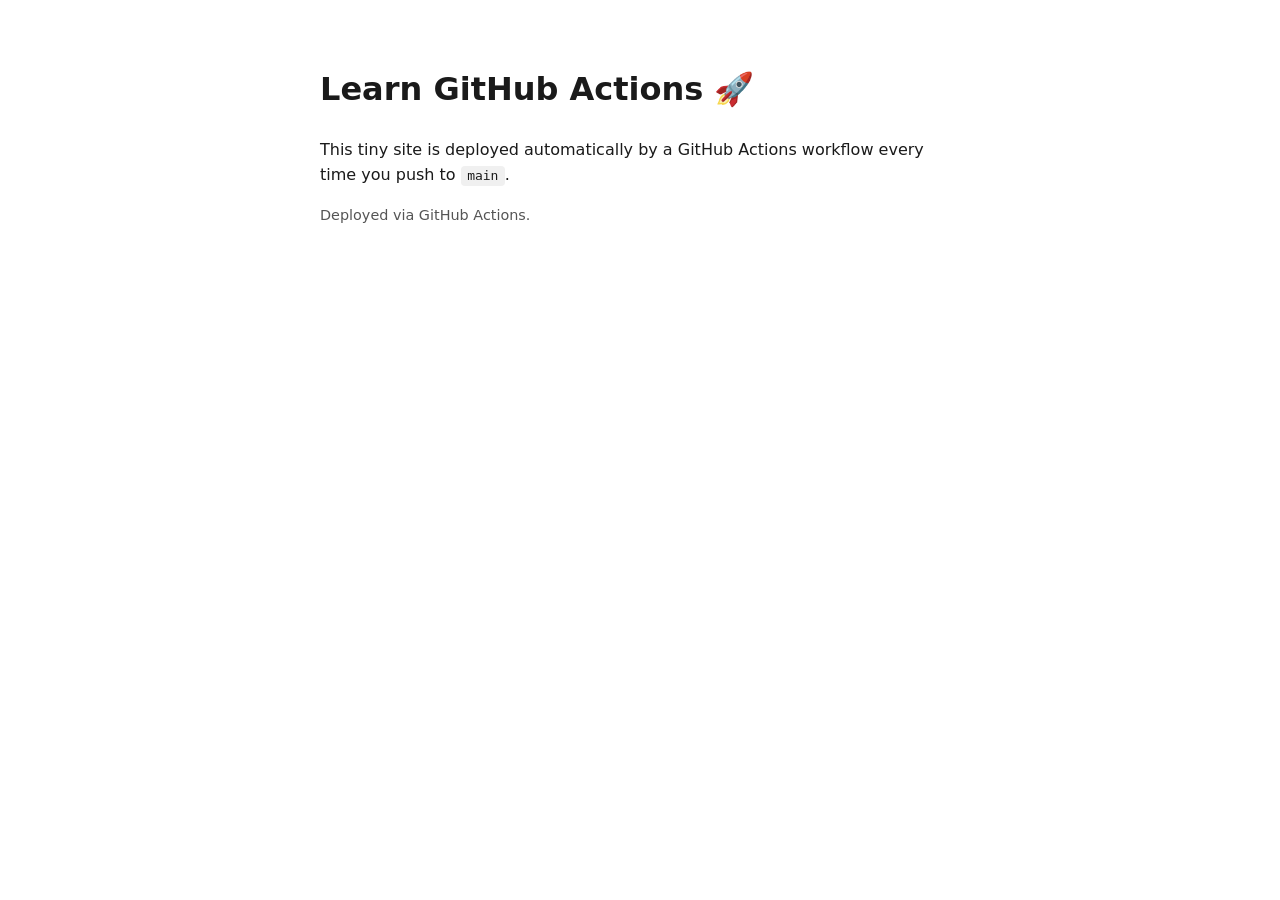
==== index.html @ a047af28 "Initial HTML website" ====
<!DOCTYPE html>
<html lang="en">
<head>
  <meta charset="UTF-8" />
  <meta name="viewport" content="width=device-width, initial-scale=1.0" />
  <title>Learn GitHub Actions</title>
  <link rel="stylesheet" href="style.css" />
</head>
<body>
  <main>
    <h1>Learn GitHub Actions 🚀</h1>
    <p>This tiny site is deployed automatically by a GitHub Actions workflow every time you push to <code>main</code>.</p>
    <p id="build-info">Deployed via GitHub Actions.</p>
  </main>
</body>
</html>
---- style.css ----
body {
  font-family: system-ui, sans-serif;
  max-width: 640px;
  margin: 4rem auto;
  padding: 0 1.5rem;
  line-height: 1.6;
  color: #1a1a1a;
}

h1 {
  font-size: 2rem;
}

code {
  background: #f0f0f0;
  padding: 0.15rem 0.4rem;
  border-radius: 4px;
}

#build-info {
  color: #555;
  font-size: 0.9rem;
}
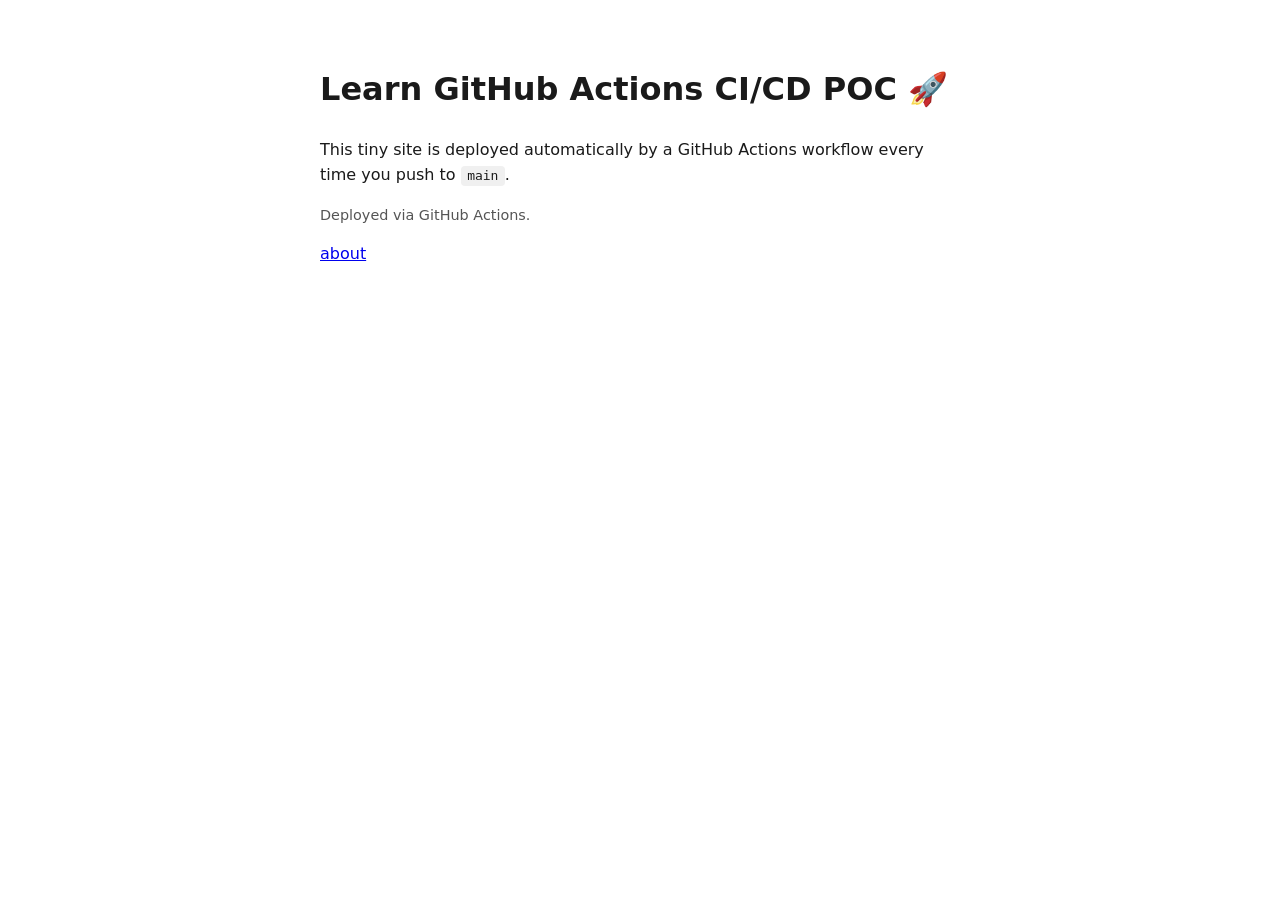
==== commit eea4c2ce: "Update home page title and added about page" ====
--- a/index.html
+++ b/index.html
@@ -8,9 +8,10 @@
 </head>
 <body>
   <main>
-    <h1>Learn GitHub Actions 🚀</h1>
+    <h1>Learn GitHub Actions CI/CD POC 🚀</h1>
     <p>This tiny site is deployed automatically by a GitHub Actions workflow every time you push to <code>main</code>.</p>
     <p id="build-info">Deployed via GitHub Actions.</p>
+    <a href="about.html">about</a>
   </main>
 </body>
 </html>
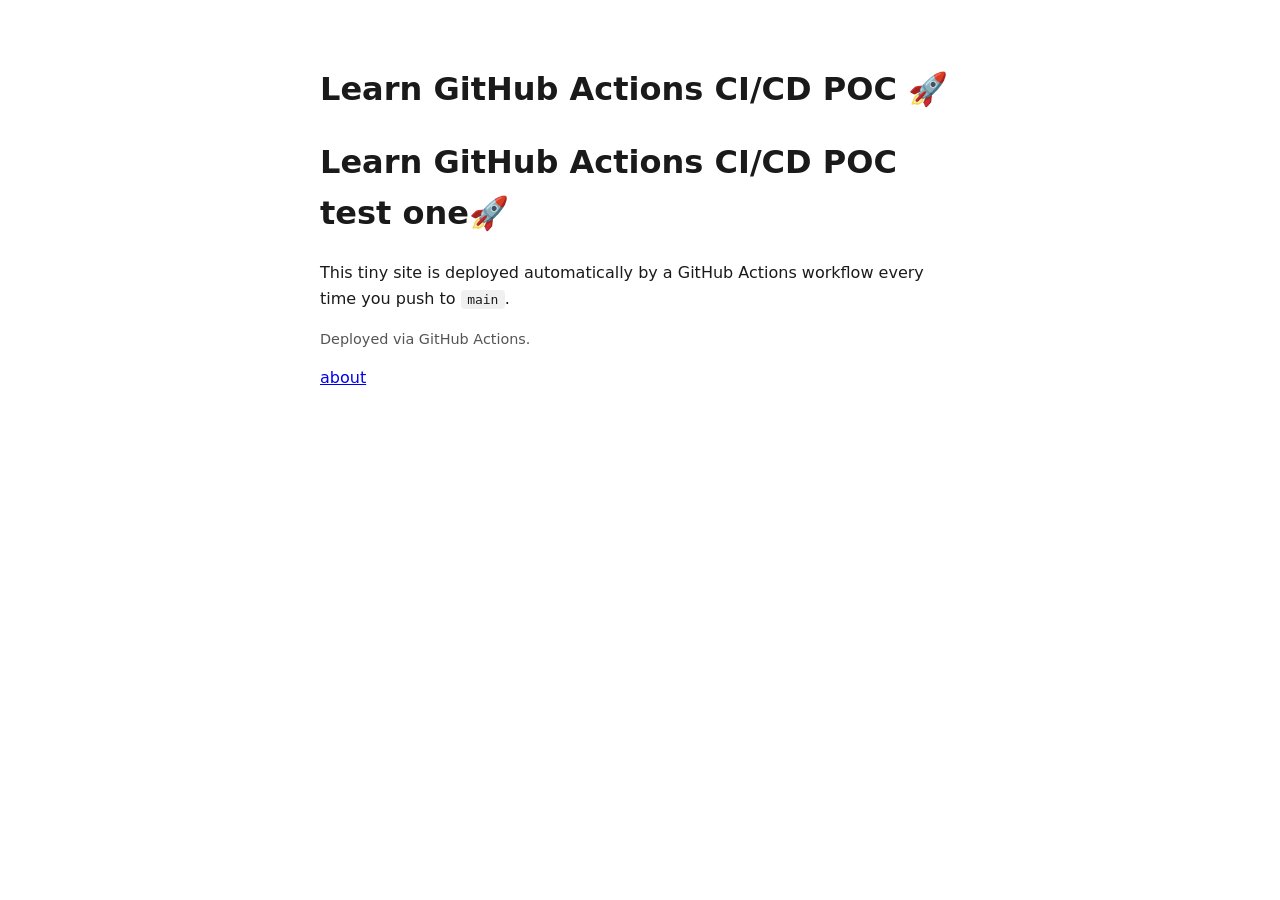
==== commit 4723b426: "added another title in the index html page" ====
--- a/index.html
+++ b/index.html
@@ -9,6 +9,7 @@
 <body>
   <main>
     <h1>Learn GitHub Actions CI/CD POC 🚀</h1>
+    <h1>Learn GitHub Actions CI/CD POC test one🚀</h1>
     <p>This tiny site is deployed automatically by a GitHub Actions workflow every time you push to <code>main</code>.</p>
     <p id="build-info">Deployed via GitHub Actions.</p>
     <a href="about.html">about</a>
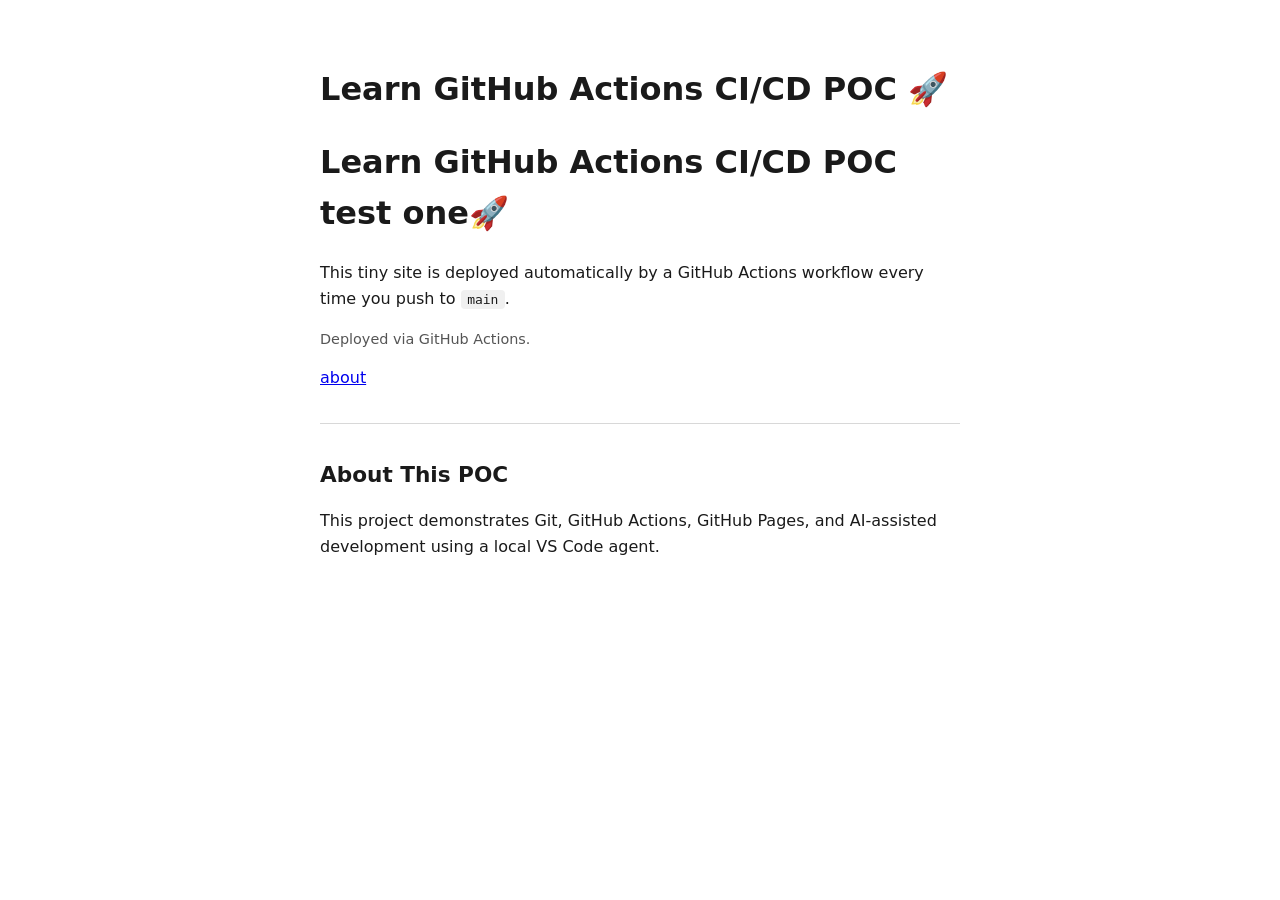
==== commit 94a9693c: "Add About section using VS Code AI agent" ====
--- a/index.html
+++ b/index.html
@@ -13,6 +13,10 @@
     <p>This tiny site is deployed automatically by a GitHub Actions workflow every time you push to <code>main</code>.</p>
     <p id="build-info">Deployed via GitHub Actions.</p>
     <a href="about.html">about</a>
+    <section id="about-poc" aria-labelledby="about-poc-heading">
+      <h2 id="about-poc-heading">About This POC</h2>
+      <p>This project demonstrates Git, GitHub Actions, GitHub Pages, and AI-assisted development using a local VS Code agent.</p>
+    </section>
   </main>
 </body>
 </html>
--- a/style.css
+++ b/style.css
@@ -21,3 +21,14 @@
   color: #555;
   font-size: 0.9rem;
 }
+
+#about-poc {
+  margin-top: 2rem;
+  padding-top: 1rem;
+  border-top: 1px solid #d8d8d8;
+}
+
+#about-poc h2 {
+  font-size: 1.35rem;
+  margin-bottom: 0.5rem;
+}
